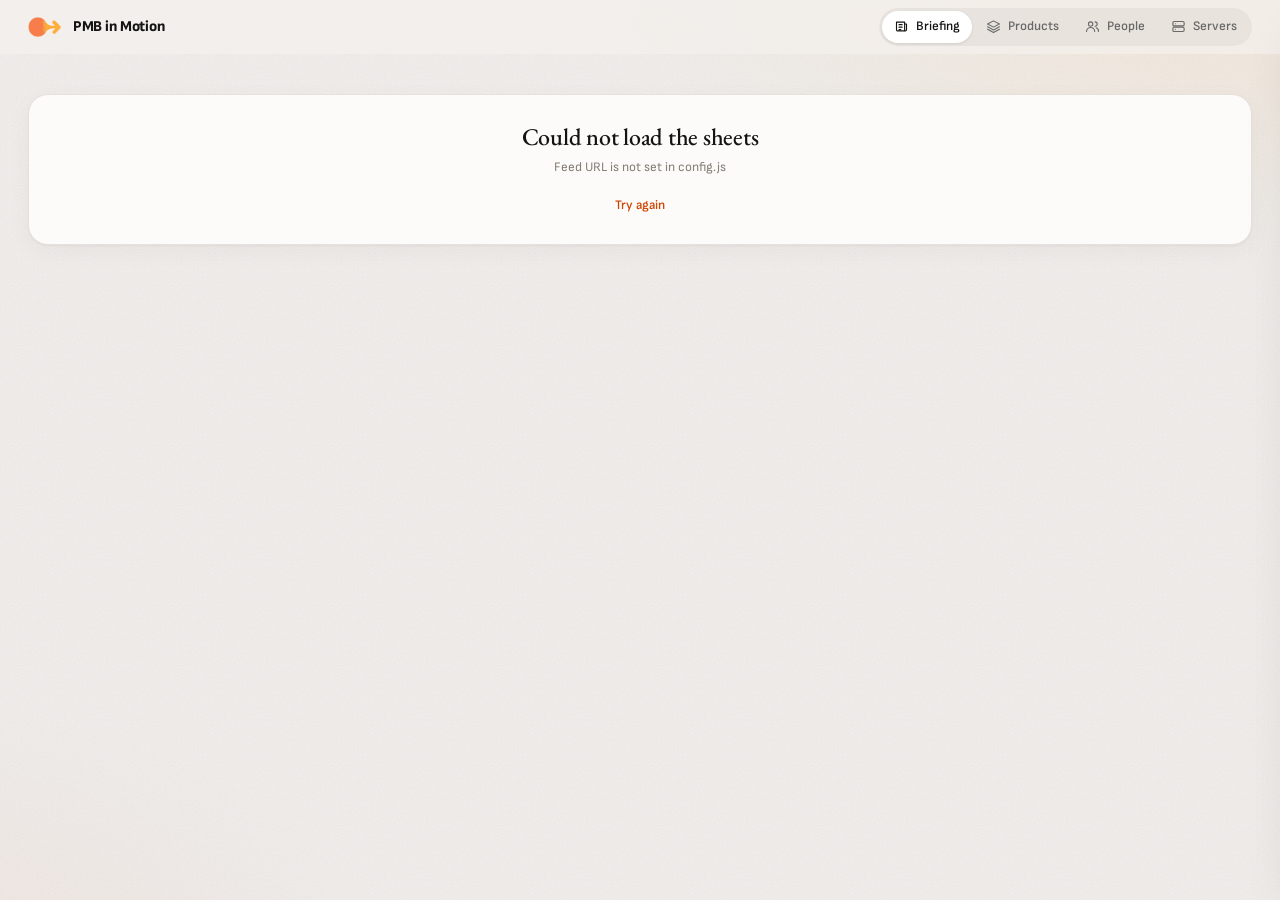
==== web/index.html @ b499c4bc "Add PMB in Motion live dashboard Apps Script feed reads the Product Tracker tabs and the invoice she" ====
<!doctype html>
<html lang="en"><head><meta charset="utf-8">
<meta http-equiv="refresh" content="0; url=briefing.html">
<title>PMB in Motion</title></head>
<body><a href="briefing.html">Open the Briefing</a></body></html>
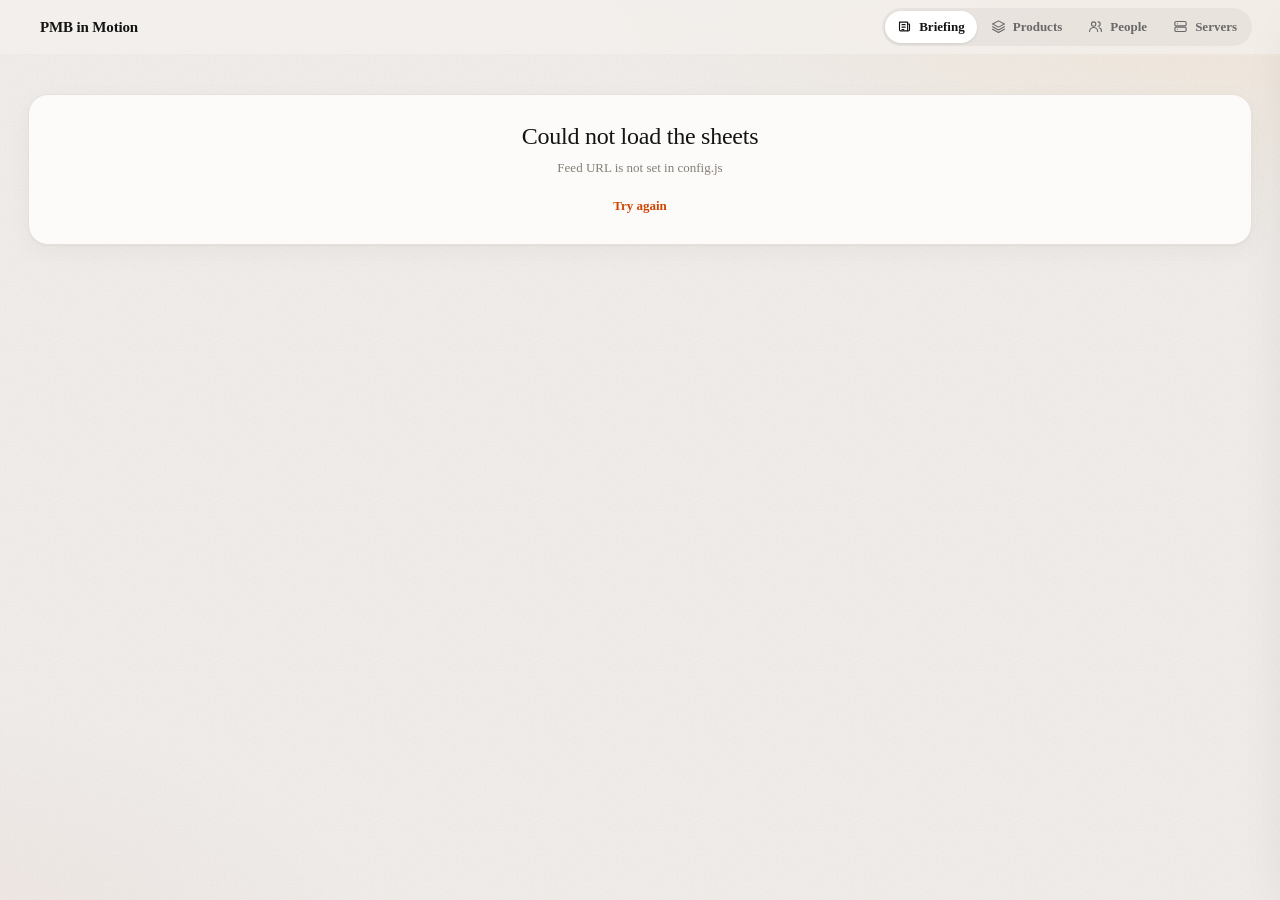
==== commit afceeebc: "Add PMB logo favicon and touch icon Co-Authored-By: Claude Opus 5.5 <noreply@anthropic.com>" ====
--- a/web/index.html
+++ b/web/index.html
@@ -1,5 +1,6 @@
 <!doctype html>
 <html lang="en"><head><meta charset="utf-8">
 <meta http-equiv="refresh" content="0; url=briefing.html">
+<link rel="icon" type="image/png" href="favicon-64.png"><link rel="apple-touch-icon" href="apple-touch-icon.png">
 <title>PMB in Motion</title></head>
 <body><a href="briefing.html">Open the Briefing</a></body></html>
